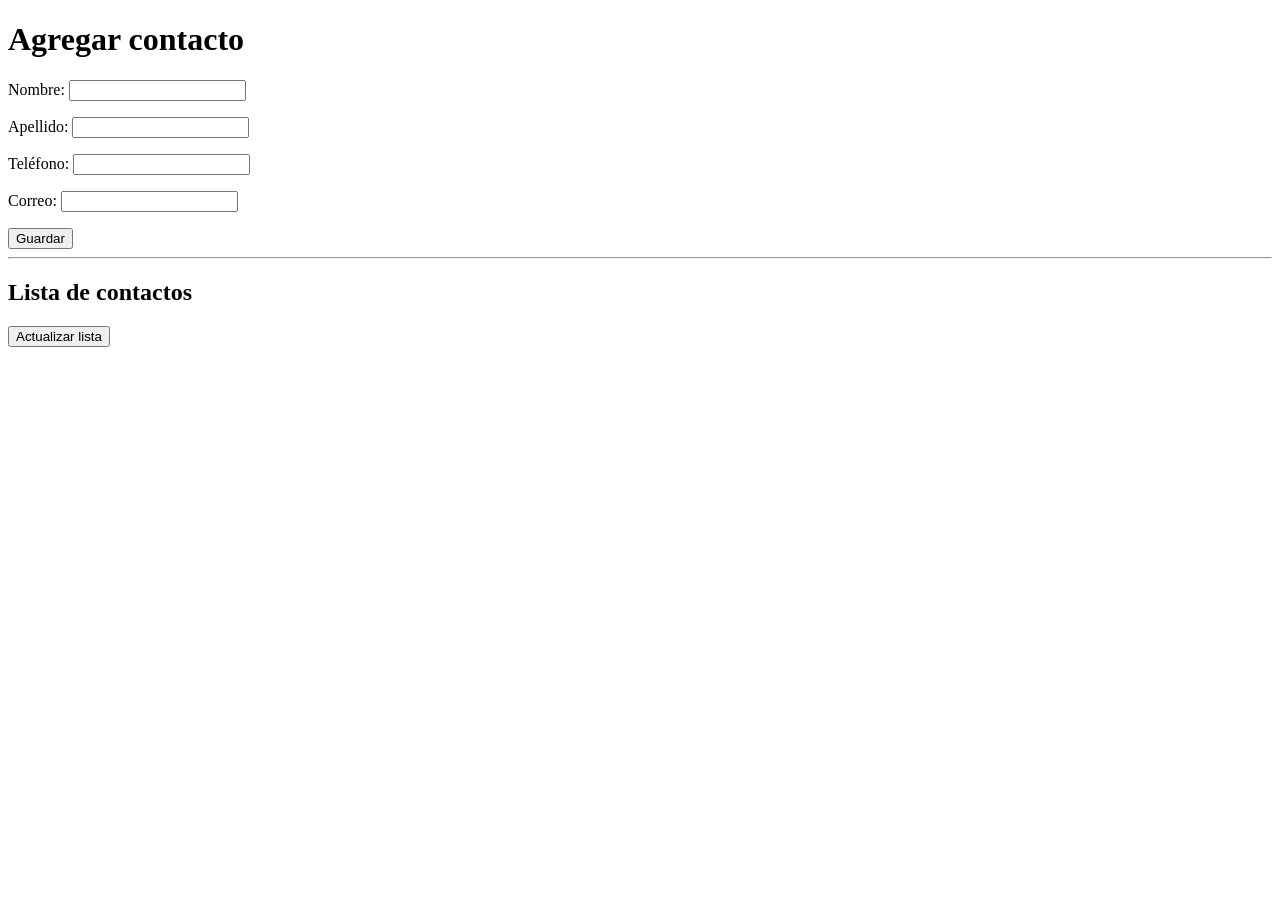
==== Frontend/index.html @ 4fd10754 "Implementación de docker" ====
<!DOCTYPE html>
<html lang="es">
<head>
    <meta charset="UTF-8">
    <title>Agenda Telefónica</title>
</head>
<body>
    <h1>Agregar contacto</h1>
    <form id="contactForm">
        <p>
            Nombre:
            <input name="nombre" type="text" autocomplete="off">
        </p>
        <p>
            Apellido:
            <input name="apellido" type="text" autocomplete="off">
        </p>
        <p>
            Teléfono:
            <input name="telefono" type="tel" autocomplete="off">
        </p>
        <p>
            Correo:
            <input name="correo" type="email" autocomplete="off">
        </p>
        <!-- type="button" evita que la página se recargue automáticamente -->
        <button type="button" id="btnEnviar">Guardar</button>
    </form>

    <hr>

    <h2>Lista de contactos</h2>
    <button id="btnCargar">Actualizar lista</button>

    <ul id="listaContactos"></ul>

    <script src="script.js"></script>
</body>
</html>
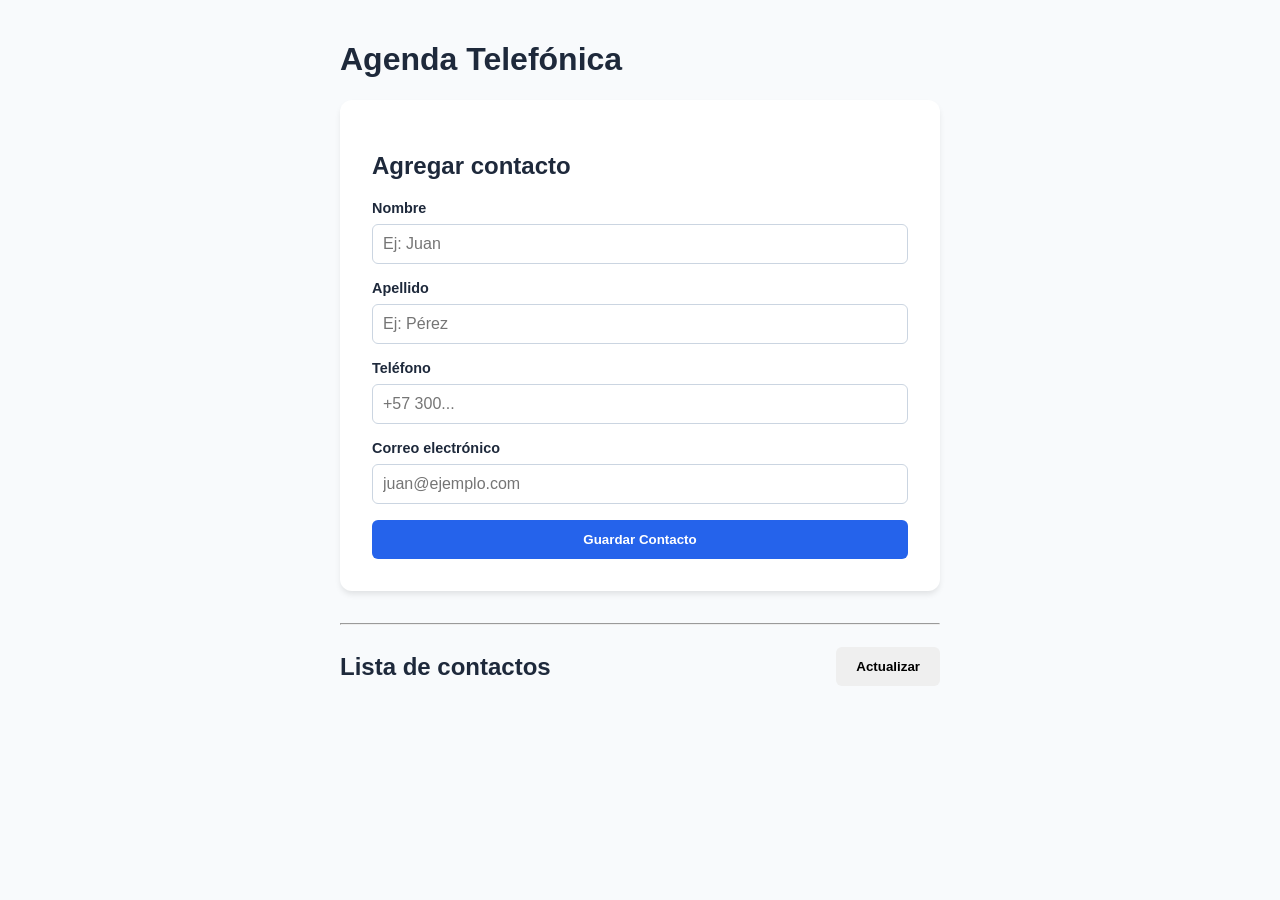
==== commit 248d319b: "Modificación para aws" ====
--- a/Frontend/index.html
+++ b/Frontend/index.html
@@ -2,38 +2,51 @@
 <html lang="es">
 <head>
     <meta charset="UTF-8">
-    <title>Agenda Telefónica</title>
+    <meta name="viewport" content="width=device-width, initial-scale=1.0">
+    <title>Agenda Pro</title>
+    <link rel="stylesheet" href="style.css">
 </head>
 <body>
-    <h1>Agregar contacto</h1>
-    <form id="contactForm">
-        <p>
-            Nombre:
-            <input name="nombre" type="text" autocomplete="off">
-        </p>
-        <p>
-            Apellido:
-            <input name="apellido" type="text" autocomplete="off">
-        </p>
-        <p>
-            Teléfono:
-            <input name="telefono" type="tel" autocomplete="off">
-        </p>
-        <p>
-            Correo:
-            <input name="correo" type="email" autocomplete="off">
-        </p>
-        <!-- type="button" evita que la página se recargue automáticamente -->
-        <button type="button" id="btnEnviar">Guardar</button>
-    </form>
+    <main class="container">
+        <header>
+            <h1>Agenda Telefónica</h1>
+        </header>
 
-    <hr>
+        <section class="card">
+            <h2>Agregar contacto</h2>
+            <form id="contactForm">
+                <div class="form-group">
+                    <label for="nombre">Nombre</label>
+                    <input id="nombre" name="nombre" type="text" placeholder="Ej: Juan" required>
+                </div>
+                <div class="form-group">
+                    <label for="apellido">Apellido</label>
+                    <input id="apellido" name="apellido" type="text" placeholder="Ej: Pérez">
+                </div>
+                <div class="form-group">
+                    <label for="telefono">Teléfono</label>
+                    <input id="telefono" name="telefono" type="tel" placeholder="+57 300...">
+                </div>
+                <div class="form-group">
+                    <label for="correo">Correo electrónico</label>
+                    <input id="correo" name="correo" type="email" placeholder="juan@ejemplo.com">
+                </div>
+                <button type="button" id="btnEnviar" class="btn-primary">Guardar Contacto</button>
+            </form>
+        </section>
 
-    <h2>Lista de contactos</h2>
-    <button id="btnCargar">Actualizar lista</button>
+        <hr>
 
-    <ul id="listaContactos"></ul>
+        <section class="list-section">
+            <div class="list-header">
+                <h2>Lista de contactos</h2>
+                <button id="btnCargar" class="btn-secondary">Actualizar</button>
+            </div>
+            <ul id="listaContactos" class="contact-grid">
+                </ul>
+        </section>
+    </main>
 
     <script src="script.js"></script>
 </body>
-</html>
+</html>
--- a/Frontend/style.css
+++ b/Frontend/style.css
@@ -0,0 +1,90 @@
+:root {
+    --primary: #2563eb;
+    --secondary: #64748b;
+    --bg: #f8fafc;
+    --text: #1e293b;
+    --white: #ffffff;
+}
+
+body {
+    font-family: 'Segoe UI', Tahoma, Geneva, Verdana, sans-serif;
+    background-color: var(--bg);
+    color: var(--text);
+    margin: 0;
+    padding: 20px;
+}
+
+.container {
+    max-width: 600px;
+    margin: 0 auto;
+}
+
+.card {
+    background: var(--white);
+    padding: 2rem;
+    border-radius: 12px;
+    box-shadow: 0 4px 6px -1px rgba(0, 0, 0, 0.1);
+    margin-bottom: 2rem;
+}
+
+.form-group {
+    margin-bottom: 1rem;
+    display: flex;
+    flex-direction: column;
+}
+
+label {
+    font-weight: 600;
+    margin-bottom: 0.5rem;
+    font-size: 0.9rem;
+}
+
+input {
+    padding: 10px;
+    border: 1px solid #cbd5e1;
+    border-radius: 6px;
+    font-size: 1rem;
+}
+
+input:focus {
+    outline: 2px solid var(--primary);
+    border-color: transparent;
+}
+
+button {
+    cursor: pointer;
+    border: none;
+    padding: 12px 20px;
+    border-radius: 6px;
+    font-weight: 600;
+    transition: background 0.3s;
+}
+
+.btn-primary {
+    background-color: var(--primary);
+    color: white;
+    width: 100%;
+}
+
+.btn-primary:hover { background-color: #1d4ed8; }
+
+.list-header {
+    display: flex;
+    justify-content: space-between;
+    align-items: center;
+}
+
+.contact-grid {
+    list-style: none;
+    padding: 0;
+}
+
+.contact-item {
+    background: white;
+    margin-bottom: 10px;
+    padding: 15px;
+    border-radius: 8px;
+    display: flex;
+    justify-content: space-between;
+    border-left: 4px solid var(--primary);
+}
